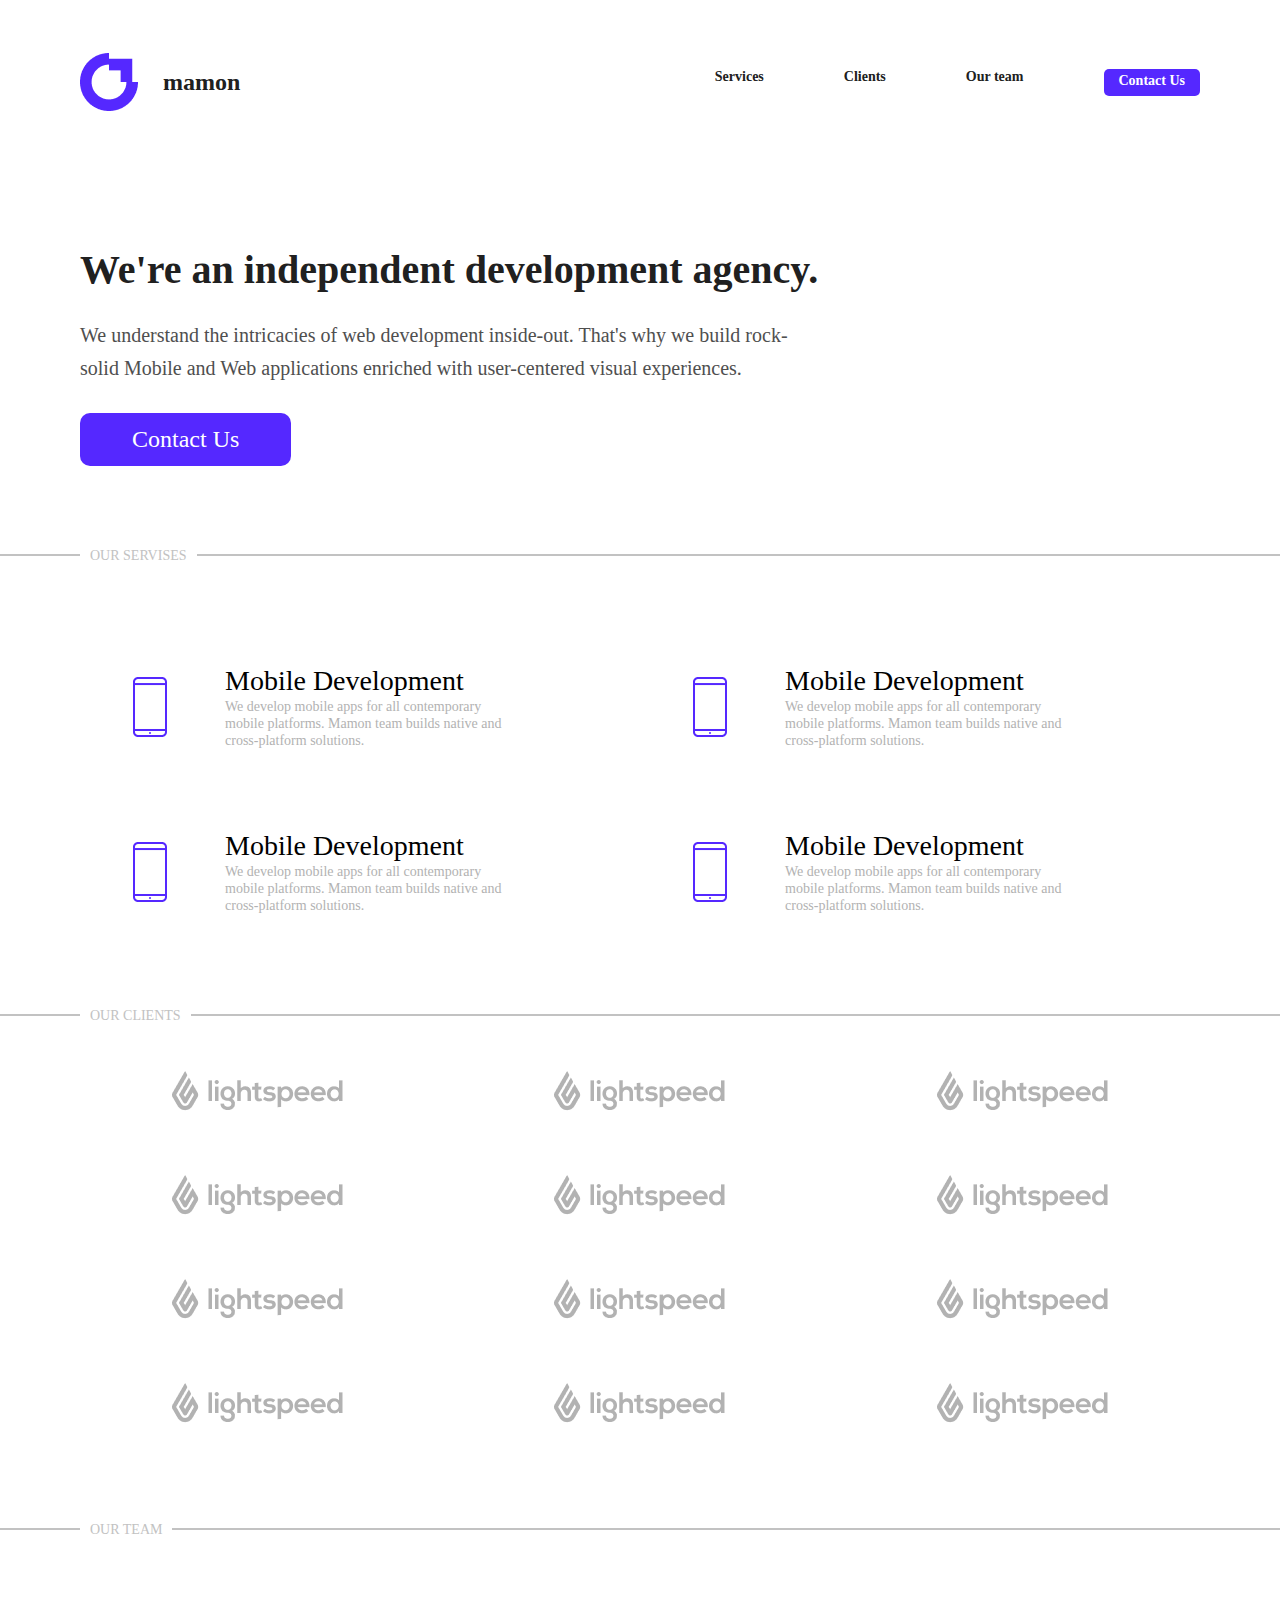
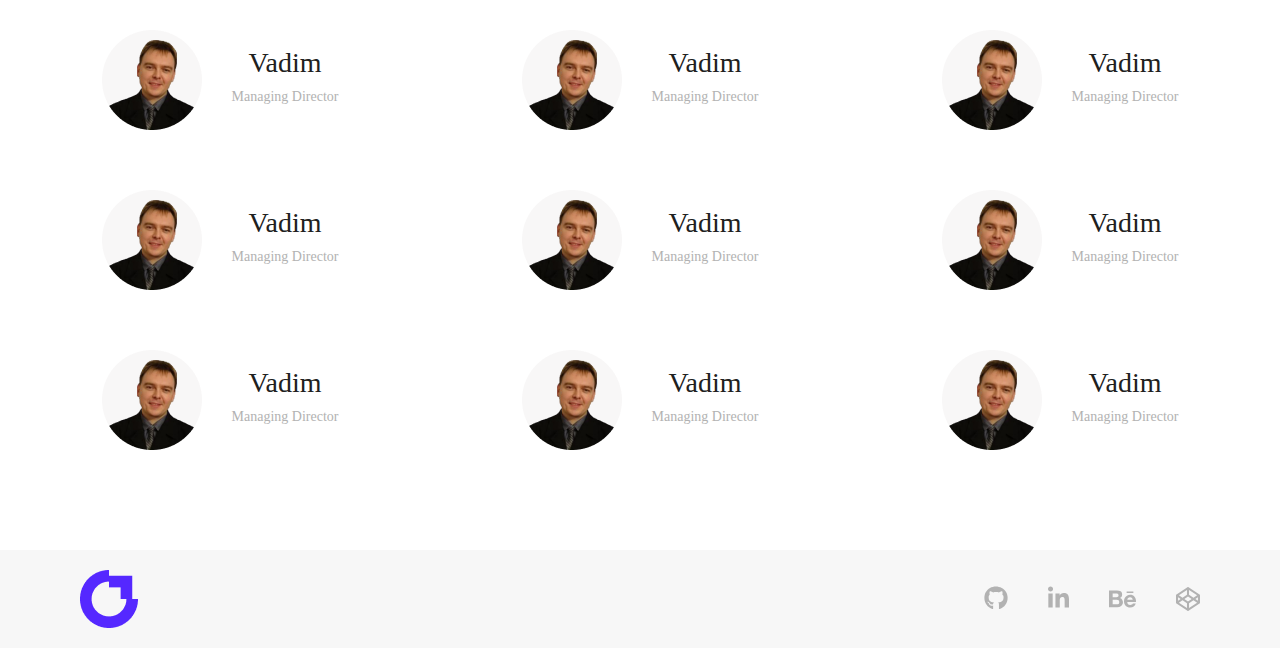
==== docs/index.html @ 0178bfa6 "For github pages" ====
<!DOCTYPE html>
<html lang="en">

<head>
   <meta charset="UTF-8">
   <meta name="viewport" content="width=device-width, initial-scale=1.0">
   <link rel="shortcut icon" href="/Project/img/icons/headerPage/mamon-logo.png" type="image/x-icon">
   <title>Mamon</title>
   <link rel="stylesheet" href="css/style.css">
</head>

<body>
   <div class="wrapper">
      <header class="header">
         <div class="header__container _container">
            <div class="header__content">
               <div class="header__logo logo">
                  <div class="logo__icon">
                     <img src="img/icons/headerPage/mamon-logo.png" alt="" class="logo__img">
                  </div>
                  <div class="logo__text">
                     mamon
                  </div>
               </div>
               <nav class="header__nav nav">
                  <div class="nav__linkItem"><a href="" class="nav__item">Services</a></div>
                  <div class="nav__linkItem"><a href="" class="nav__item">Clients</a></div>
                  <div class="nav__linkItem"><a href="" class="nav__item">Our team</a></div>
                  <div class="nav__linkItem"><a href="" class="nav__item">Contact Us</a></div>
               </nav>
            </div>
         </div>
      </header>
      <main class="page">
         <div class="page__main">
            <div class="main__container _container">
               <div class="main__content">
                  <div class="main__info">
                     <div class="main__title">
                        We're an independent development agency.
                     </div>
                     <div class="main__text">
                        We understand the intricacies of web development inside-out. That's why we build rock-solid
                        Mobile and Web applications enriched with user-centered visual experiences.
                     </div>
                  </div>
                  <a href="" class="main__button">
                     Contact Us
                  </a>
               </div>
            </div>
         </div>
         <div class="page__servises">
            <hr>
            <div class="servises__container _container">
               <div class="servises__title">
                  <span>OUR SERVISES</span>
               </div>
               <div class="servises__content">
                  <div class="servises__item ">
                     <div class="servises__item__logo"><img src="/Project/img/icons/servisesPage/smartphone.svg" alt=""
                           class="servises__item__img"></div>
                     <div class="servises__item__content">
                        <div class="servises__item__title">Mobile Development</div>
                        <div class="servises__item__description">We develop mobile apps for all contemporary
                           mobile platforms. Mamon team builds
                           native and cross-platform solutions.</div>
                     </div>
                  </div>
                  <div class="servises__item">
                     <div class="servises__item__logo"><img src="/Project/img/icons/servisesPage/smartphone.svg" alt=""
                           class="servises__item__img"></div>
                     <div class="servises__item__content">
                        <div class="servises__item__title">Mobile Development</div>
                        <div class="servises__item__description">We develop mobile apps for all contemporary
                           mobile platforms. Mamon team builds
                           native and cross-platform solutions.</div>
                     </div>
                  </div>
                  <div class="servises__item">
                     <div class="servises__item__logo"><img src="/Project/img/icons/servisesPage/smartphone.svg" alt=""
                           class="servises__item__img"></div>
                     <div class="servises__item__content">
                        <div class="servises__item__title">Mobile Development</div>
                        <div class="servises__item__description">We develop mobile apps for all contemporary
                           mobile platforms. Mamon team builds
                           native and cross-platform solutions.</div>
                     </div>
                  </div>
                  <div class="servises__item">
                     <div class="servises__item__logo"><img src="/Project/img/icons/servisesPage/smartphone.svg" alt=""
                           class="servises__item__img"></div>
                     <div class="servises__item__content">
                        <div class="servises__item__title">Mobile Development</div>
                        <div class="servises__item__description">We develop mobile apps for all contemporary
                           mobile platforms. Mamon team builds
                           native and cross-platform solutions.</div>
                     </div>
                  </div>

               </div>
            </div>
         </div>
         <div class="page__clients">
            <hr>
            <div class="clients__container _container">
               <div class="clients__title">
                  <span>OUR CLIENTS</span>
               </div>
               <div class="clients__content">
                  <div class="clients__grid">
                     <div class="clients__item">
                        <img src="./img/icons/clientsPage/logo-lightspeed.png" class="clients__logo" alt="">
                     </div>
                     <div class="clients__item">
                        <img src="./img/icons/clientsPage/logo-lightspeed.png" class="clients__logo" alt="">
                     </div>
                     <div class="clients__item">
                        <img src="./img/icons/clientsPage/logo-lightspeed.png" class="clients__logo" alt="">
                     </div>
                     <div class="clients__item">
                        <img src="./img/icons/clientsPage/logo-lightspeed.png" class="clients__logo" alt="">
                     </div>
                     <div class="clients__item">
                        <img src="./img/icons/clientsPage/logo-lightspeed.png" class="clients__logo" alt="">
                     </div>
                     <div class="clients__item">
                        <img src="./img/icons/clientsPage/logo-lightspeed.png" class="clients__logo" alt="">
                     </div>
                     <div class="clients__item">
                        <img src="./img/icons/clientsPage/logo-lightspeed.png" class="clients__logo" alt="">
                     </div>
                     <div class="clients__item">
                        <img src="./img/icons/clientsPage/logo-lightspeed.png" class="clients__logo" alt="">
                     </div>
                     <div class="clients__item">
                        <img src="./img/icons/clientsPage/logo-lightspeed.png" class="clients__logo" alt="">
                     </div>
                     <div class="clients__item">
                        <img src="./img/icons/clientsPage/logo-lightspeed.png" class="clients__logo" alt="">
                     </div>
                     <div class="clients__item">
                        <img src="./img/icons/clientsPage/logo-lightspeed.png" class="clients__logo" alt="">
                     </div>
                     <div class="clients__item">
                        <img src="./img/icons/clientsPage/logo-lightspeed.png" class="clients__logo" alt="">
                     </div>
                  </div>
               </div>
            </div>
         </div>
         <div class="page__team">
            <hr>
            <div class="team__container _container">
               <div class="team__title">
                  <span>OUR TEAM</span>
               </div>
               <div class="team__content">
                  <div class="team__grid">
                     <div class="team__item">
                        <img class="item__img" src="./img/icons/teamPage/Group.png" alt="">
                        <div class="item__content">
                           <div class="item__title">Vadim</div>
                           <div class="item__description">Managing Director</div>
                        </div>
                     </div>
                     <div class="team__item">
                        <img class="item__img" src="./img/icons/teamPage/Group.png" alt="">
                        <div class="item__content">
                           <div class="item__title">Vadim</div>
                           <div class="item__description">Managing Director</div>
                        </div>
                     </div>
                     <div class="team__item">
                        <img class="item__img" src="./img/icons/teamPage/Group.png" alt="">
                        <div class="item__content">
                           <div class="item__title">Vadim</div>
                           <div class="item__description">Managing Director</div>
                        </div>
                     </div>
                     <div class="team__item">
                        <img class="item__img" src="./img/icons/teamPage/Group.png" alt="">
                        <div class="item__content">
                           <div class="item__title">Vadim</div>
                           <div class="item__description">Managing Director</div>
                        </div>
                     </div>
                     <div class="team__item">
                        <img class="item__img" src="./img/icons/teamPage/Group.png" alt="">
                        <div class="item__content">
                           <div class="item__title">Vadim</div>
                           <div class="item__description">Managing Director</div>
                        </div>
                     </div>
                     <div class="team__item">
                        <img class="item__img" src="./img/icons/teamPage/Group.png" alt="">
                        <div class="item__content">
                           <div class="item__title">Vadim</div>
                           <div class="item__description">Managing Director</div>
                        </div>
                     </div>
                     <div class="team__item">
                        <img class="item__img" src="./img/icons/teamPage/Group.png" alt="">
                        <div class="item__content">
                           <div class="item__title">Vadim</div>
                           <div class="item__description">Managing Director</div>
                        </div>
                     </div>
                     <div class="team__item">
                        <img class="item__img" src="./img/icons/teamPage/Group.png" alt="">
                        <div class="item__content">
                           <div class="item__title">Vadim</div>
                           <div class="item__description">Managing Director</div>
                        </div>
                     </div>
                     <div class="team__item">
                        <img class="item__img" src="./img/icons/teamPage/Group.png" alt="">
                        <div class="item__content">
                           <div class="item__title">Vadim</div>
                           <div class="item__description">Managing Director</div>
                        </div>
                     </div>
                  </div>
               </div>
            </div>
         </div>
      </main>
      <footer class="footer">
         <div class="page__footer">
            <div class="footer__container _container">
               <div class="footer__content">
                  <div class="footer__logo">
                     <img src="./img/icons/headerPage/mamon-logo.png" alt="" class="footer__img">
                  </div>
                  <ul class="footer__nav">
                     <li class="footer__item">
                        <a href="" class="item__link">
                           <img src="./img/icons/footerPage/1.svg" alt="" class="item__logo">
                        </a>
                     </li>
                     <li class="footer__item">
                        <a href="" class="item__link">
                           <img src="./img/icons/footerPage/2.svg" alt="" class="item__logo">
                        </a>
                     </li>
                     <li class="footer__item">
                        <a href="" class="item__link">
                           <img src="./img/icons/footerPage/3.svg" alt="" class="item__logo">
                        </a>
                     </li>
                     <li class="footer__item">
                        <a href="" class="item__link">
                           <img src="./img/icons/footerPage/4.svg" alt="" class="item__logo">
                        </a>
                     </li>
                  </ul>
               </div>
            </div>
         </div>
      </footer>
   </div>
   <script src="js/script.js"></script>
</body>

</html>
---- docs/css/style.css ----
@charset "UTF-8";
/*Обнуление*/
* {
  padding: 0;
  margin: 0;
  border: 0;
}

*, *:before, *:after {
  box-sizing: border-box;
}

:focus, :active {
  outline: none;
}

a:focus, a:active {
  outline: none;
}

nav, footer, header, aside {
  display: block;
}

html, body {
  height: 100%;
  width: 100%;
  font-size: 100%;
  line-height: 1;
  font-size: 14px;
  -ms-text-size-adjust: 100%;
  -moz-text-size-adjust: 100%;
  -webkit-text-size-adjust: 100%;
  font-family: Hellix;
  background: #FFFFFF;
}

input, button, textarea {
  font-family: inherit;
}

input::-ms-clear {
  display: none;
}

button {
  cursor: pointer;
}

button::-moz-focus-inner {
  padding: 0;
  border: 0;
}

a, a:visited {
  text-decoration: none;
}

a:hover {
  text-decoration: none;
}

ul li {
  list-style: none;
}

img {
  vertical-align: top;
}

h1, h2, h3, h4, h5, h6 {
  font-size: inherit;
  font-weight: inherit;
}

/*--------------------*/
hr {
  border: none; /* Убираем границу */
  background: #C2C2C2; /* Цвет линии */
  color: #C2C2C2; /* Цвет линии для IE6-7 */
  height: 2px; /* Толщина линии */
}

.wrapper {
  min-height: 100%;
  overflow: hidden;
  display: flex;
  flex-direction: column;
}

._ibg {
  position: relative;
}

._ibg img {
  position: absolute;
  width: 100%;
  height: 100%;
  left: 0;
  top: 0;
  -o-object-fit: cover;
     object-fit: cover;
}

._container {
  max-width: 1120px;
  margin: 0px auto;
  box-sizing: content-box;
  padding: 0 50px;
}

.header {
  padding: 53px 0 0 0;
}
.header__content {
  display: flex;
  align-items: center;
  justify-content: space-between;
}
.header__nav {
  display: flex;
  flex-wrap: wrap;
  justify-content: flex-end;
  margin: -5px -40px;
}

.logo {
  display: flex;
  align-items: center;
}
.logo__icon img {
  max-width: 100%;
}
.logo__text {
  font-size: 24px;
  line-height: 28px;
  text-align: center;
  font-weight: bold;
  color: #202020;
}
.logo > *:first-child {
  margin: 0 15px 0 0;
}
.logo > *:not(:first-child) {
  margin: 0 10px 0 10px;
}
.logo > *:last-child {
  margin: 0 10px 0 10px;
}

.nav__linkItem {
  display: flex;
  justify-content: center;
  margin: 5px 40px;
}
.nav > :last-child > * {
  color: #FFFFFF;
  padding: 4px 15px 7px;
  background: #5528FF;
  border-radius: 5px;
}
.nav__item {
  text-align: center;
  font-size: 14px;
  line-height: 16px;
  font-weight: bold;
  color: #202020;
  white-space: nowrap;
}
.nav__item:hover {
  text-decoration: underline;
}

.page {
  flex: 1 1 auto;
}
.page__main {
  margin: 125px 0 100px 0;
}
.page__servises {
  margin: 0 0 20px 0;
}
.page__clients {
  margin: 0 0 105px 0;
}
.page__team {
  margin: 0 0 100px 0;
}
.page__footer {
  background: #F7F7F7;
}

.main__info {
  margin: 0 0 70px 0;
}
.main__title {
  font-size: 58px;
  line-height: 68px;
  font-weight: bold;
  color: #202020;
  margin: 0 0 25px 0;
}
.main__text {
  font-size: 32px;
  line-height: 54px;
  color: #4F4F4F;
  max-width: 741px;
}
.main__button {
  font-size: 24px;
  line-height: 29px;
  color: #FFFFFF;
  padding: 13px 52px 14px;
  background: #5528FF;
  border-radius: 10px;
  text-align: center;
}
.main__button:hover {
  text-decoration: underline;
}

.servises__content {
  max-width: 100%;
  padding: 108px 0 0 0;
  display: flex;
  flex-wrap: wrap;
  flex: 1 1 50%;
}
.servises__title {
  font-size: 14px;
  line-height: 16px;
  color: #C2C2C2;
  position: absolute;
  padding: 0 10px 0 10px;
  background: #FFFFFF;
  margin: -8px 0 0 0;
}
.servises__item {
  display: flex;
  flex-wrap: wrap;
  flex: 0 1 50%;
  margin: 0 0 80px 0;
}
.servises__item__logo {
  display: flex;
  justify-content: center;
  align-items: center;
  flex: 0 1 25%;
  margin: 0 5px 0 0;
}
.servises__item__logo img {
  max-width: 100%;
}
.servises__item__content {
  flex: 0 1 75%;
  max-width: 290px;
}
.servises__item__title {
  font-size: 28px;
  line-height: 34px;
  color: #000000;
}
.servises__item__description {
  font-size: 14px;
  line-height: 17px;
  color: #B2B2B2;
}

.clients__content {
  padding: 55px 0 0 0;
}
.clients__grid {
  padding: 0px 51px;
  display: grid;
  grid-template-columns: repeat(4, 1fr);
  grid-template-rows: repeat(3, 1fr);
  -moz-column-gap: 130px;
       column-gap: 130px;
  row-gap: 64px;
}
.clients__item {
  margin: 0 auto;
}
.clients__title {
  position: absolute;
  margin: -8px 0 0 0;
  font-size: 14px;
  line-height: 16px;
  color: #C2C2C2;
  padding: 0 10px;
  background: #fff;
}

.team__title {
  position: absolute;
  margin: -8px 0 0 0;
  font-family: "Hellix";
  font-size: 14px;
  line-height: 16px;
  color: #C2C2C2;
  padding: 0 10px;
  background: #fff;
}
.team__content {
  padding: 100px 0 0 0;
}
.team__grid {
  display: grid;
  grid-template-columns: repeat(3, 1fr);
  grid-template-rows: repeat(3, 1fr);
  row-gap: 60px;
  -moz-column-gap: 140px;
       column-gap: 140px;
}
.team__item {
  display: flex;
  justify-content: center;
}

.item__img {
  padding: 0 30px 0 0;
}
.item__content {
  display: flex;
  flex-direction: column;
  justify-content: center;
  align-items: center;
}
.item__content > :not(last-child) {
  margin: 0 0 10px 0;
}
.item__title {
  font-size: 28px;
  line-height: 33px;
  color: #202020;
}
.item__description {
  line-height: 16px;
  color: #B2B2B2;
}

.footer__content {
  padding: 20px 0;
  display: flex;
  justify-content: space-between;
  align-items: center;
}
.footer__nav {
  display: flex;
}
.footer__nav > :nth-child(3) {
  margin-top: 4px;
}
.footer__nav > :not(:last-child) {
  margin-right: 40px;
}
@media (max-width: 1300px) {
  .main__text {
    font-size: 20px;
    line-height: 33px;
  }
  .main__title {
    font-size: 40px;
  }
  .main__info {
    margin: 0 0 40px 0;
  }
  .main__title {
    margin: 0 0 15px 0;
  }
  .page__main {
    margin: 80 px 0 50px 0;
  }
  .clients__grid {
    grid-template-columns: repeat(3, 1fr);
    grid-template-rows: repeat(4, 1fr);
  }
}
@media (max-width: 1080px) {
  .nav__item {
    font-size: 18px;
  }
  .team__grid {
    grid-template-columns: repeat(2, 1fr);
    grid-template-rows: repeat(5, 1fr);
    row-gap: 90px;
    -moz-column-gap: 100px;
         column-gap: 100px;
  }
  .clients__grid {
    grid-template-columns: repeat(2, 1fr);
    grid-template-rows: repeat(6, 1fr);
    -moz-column-gap: 100px;
         column-gap: 100px;
  }
}
@media (max-width: 900px) {
  .servises__content {
    flex-direction: column;
    align-items: center;
  }
  .servises__item {
    flex-direction: column;
    justify-content: center;
    align-items: center;
  }
  .servises__item__logo {
    margin-bottom: 10px;
  }
  .servises__item__title {
    text-align: center;
  }
  .servises__item__description {
    text-align: center;
  }
}
@media (max-width: 800px) {
  .main__title {
    line-height: 55px;
  }
  .main__info {
    text-align: center;
    margin: 0 0 35px 0;
  }
  .main__content {
    display: flex;
    flex-direction: column;
    justify-content: center;
    align-items: center;
  }
  .header {
    padding: 10px 0 0 0;
  }
  .header__content {
    flex-direction: column;
  }
  .header__content > *:not(:last-child) {
    margin: 0 0 40px 0;
  }
  .clients__grid {
    grid-template-columns: 1fr;
    grid-template-rows: repeat(12, 1fr);
  }
}
@media (max-width: 700px) {
  .team__grid {
    grid-template-columns: 1fr;
    grid-template-rows: repeat(9, 1fr);
  }
}
@media (max-width: 600px) {
  .header__nav {
    justify-content: space-around;
  }
  .nav__linkItem {
    flex: 0 1 25%;
  }
}
@media (max-width: 460px) {
  .header__nav {
    margin: -15px -40px;
  }
  .nav__linkItem {
    flex: 0 1 50%;
    margin: 15px 40px;
  }
  .nav__item {
    font-size: 25px;
  }
  .nav > :last-child > * {
    padding: 8px 15px 14px;
  }
  .nav > :last-child {
    margin: 10px 40px 15px 40px;
  }
  .main__title {
    font-size: 33px;
    line-height: 40px;
    margin: 0 0 30px 0;
  }
  .main__text {
    font-size: 24px;
    line-height: 33px;
  }
  .footer__nav > :not(:last-child) {
    margin-right: 20px;
  }
}
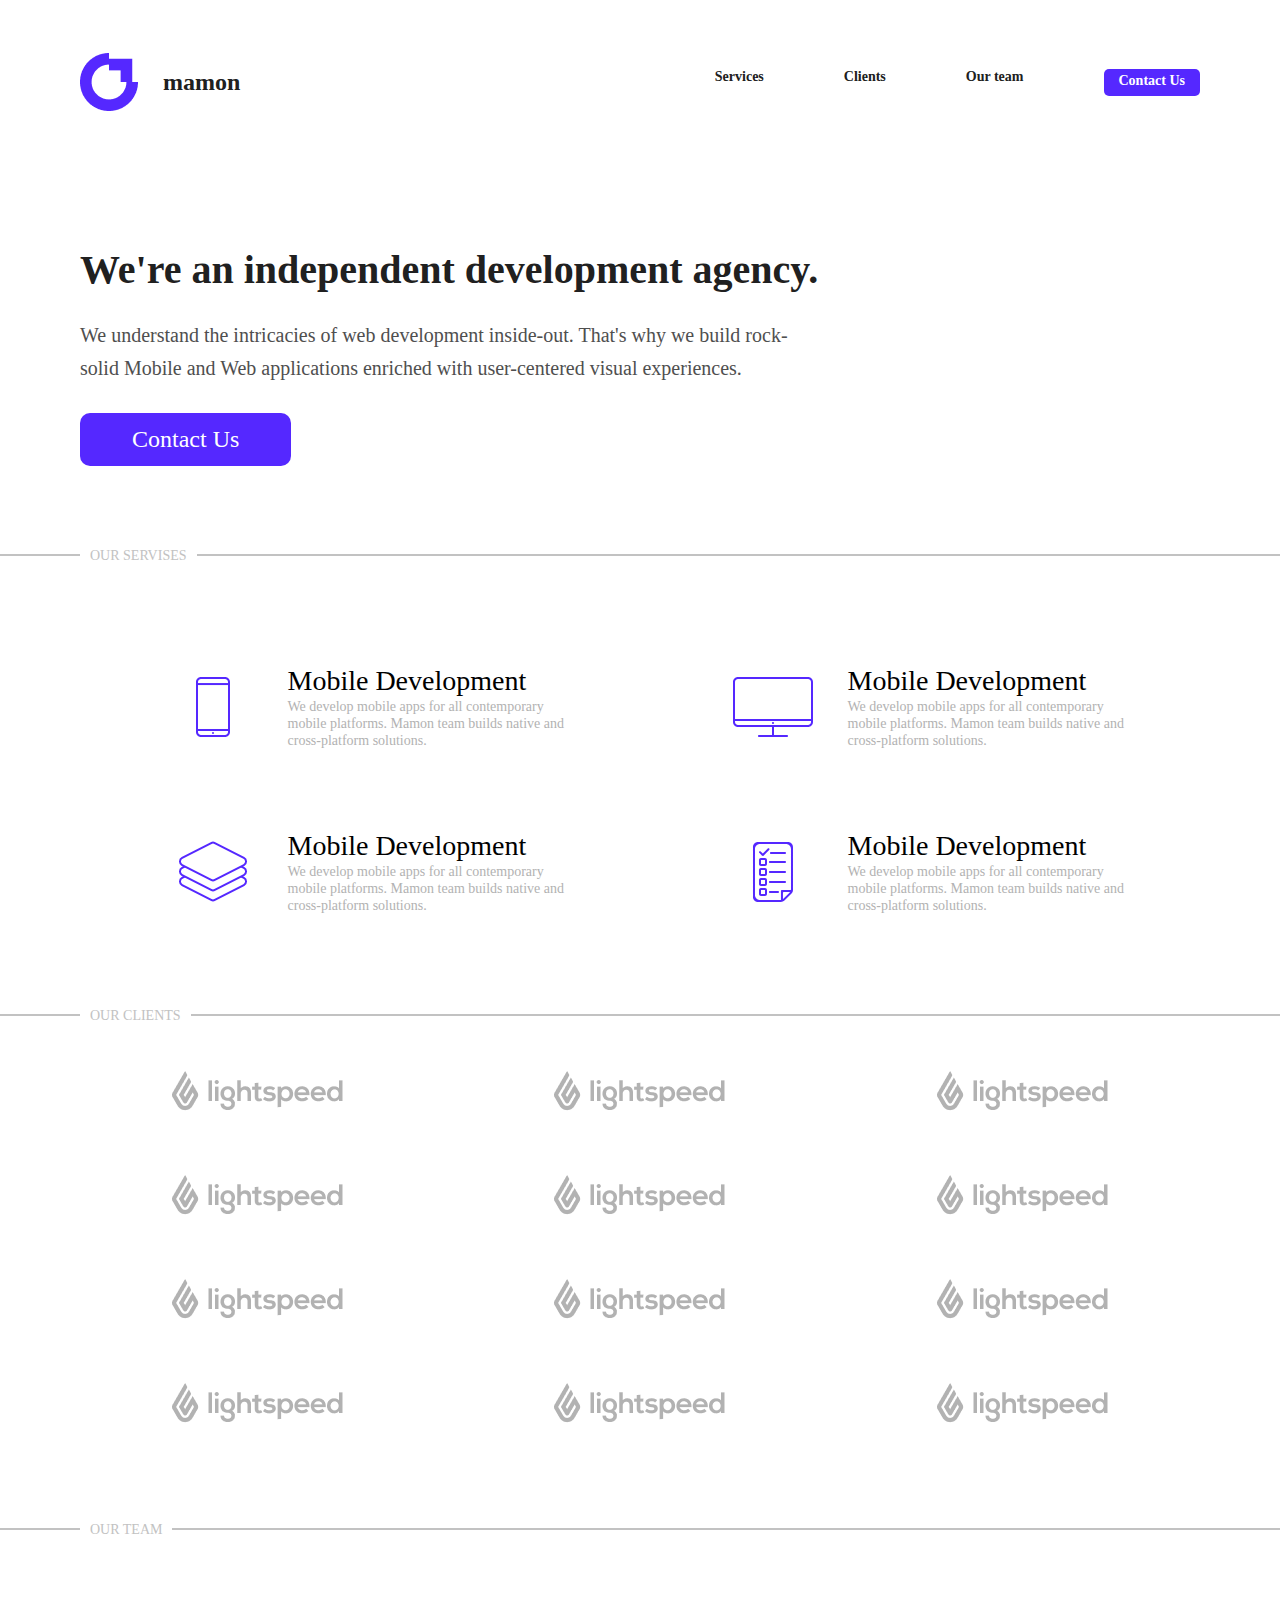
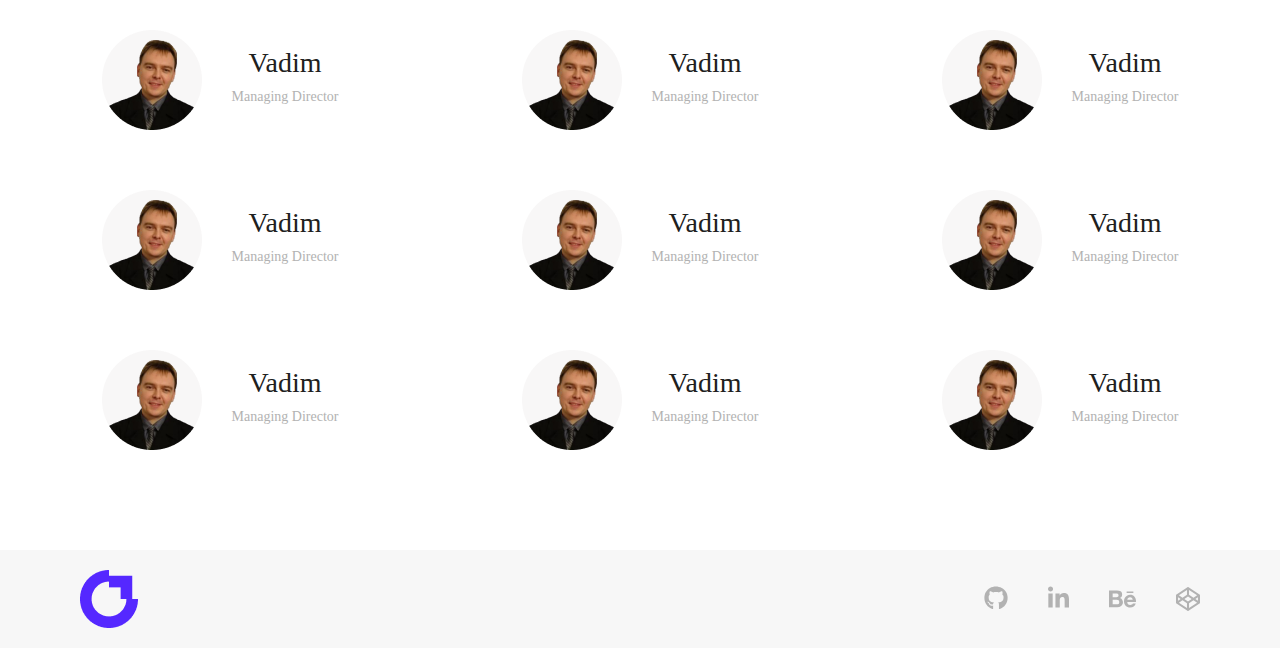
==== commit f6d72acc: "Fixed some img problems" ====
--- a/docs/index.html
+++ b/docs/index.html
@@ -58,7 +58,7 @@
                </div>
                <div class="servises__content">
                   <div class="servises__item ">
-                     <div class="servises__item__logo"><img src="/Project/img/icons/servisesPage/smartphone.svg" alt=""
+                     <div class="servises__item__logo"><img src="./img/icons/servisesPage/smartphone.svg" alt=""
                            class="servises__item__img"></div>
                      <div class="servises__item__content">
                         <div class="servises__item__title">Mobile Development</div>
@@ -68,7 +68,7 @@
                      </div>
                   </div>
                   <div class="servises__item">
-                     <div class="servises__item__logo"><img src="/Project/img/icons/servisesPage/smartphone.svg" alt=""
+                     <div class="servises__item__logo"><img src="./img/icons/servisesPage/monitor.svg" alt=""
                            class="servises__item__img"></div>
                      <div class="servises__item__content">
                         <div class="servises__item__title">Mobile Development</div>
@@ -78,7 +78,7 @@
                      </div>
                   </div>
                   <div class="servises__item">
-                     <div class="servises__item__logo"><img src="/Project/img/icons/servisesPage/smartphone.svg" alt=""
+                     <div class="servises__item__logo"><img src="./img/icons/servisesPage/layers.svg" alt=""
                            class="servises__item__img"></div>
                      <div class="servises__item__content">
                         <div class="servises__item__title">Mobile Development</div>
@@ -88,7 +88,7 @@
                      </div>
                   </div>
                   <div class="servises__item">
-                     <div class="servises__item__logo"><img src="/Project/img/icons/servisesPage/smartphone.svg" alt=""
+                     <div class="servises__item__logo"><img src="./img/icons/servisesPage/test.svg" alt=""
                            class="servises__item__img"></div>
                      <div class="servises__item__content">
                         <div class="servises__item__title">Mobile Development</div>
--- a/docs/css/style.css
+++ b/docs/css/style.css
@@ -237,6 +237,7 @@
 }
 .servises__item {
   display: flex;
+  justify-content: center;
   flex-wrap: wrap;
   flex: 0 1 50%;
   margin: 0 0 80px 0;
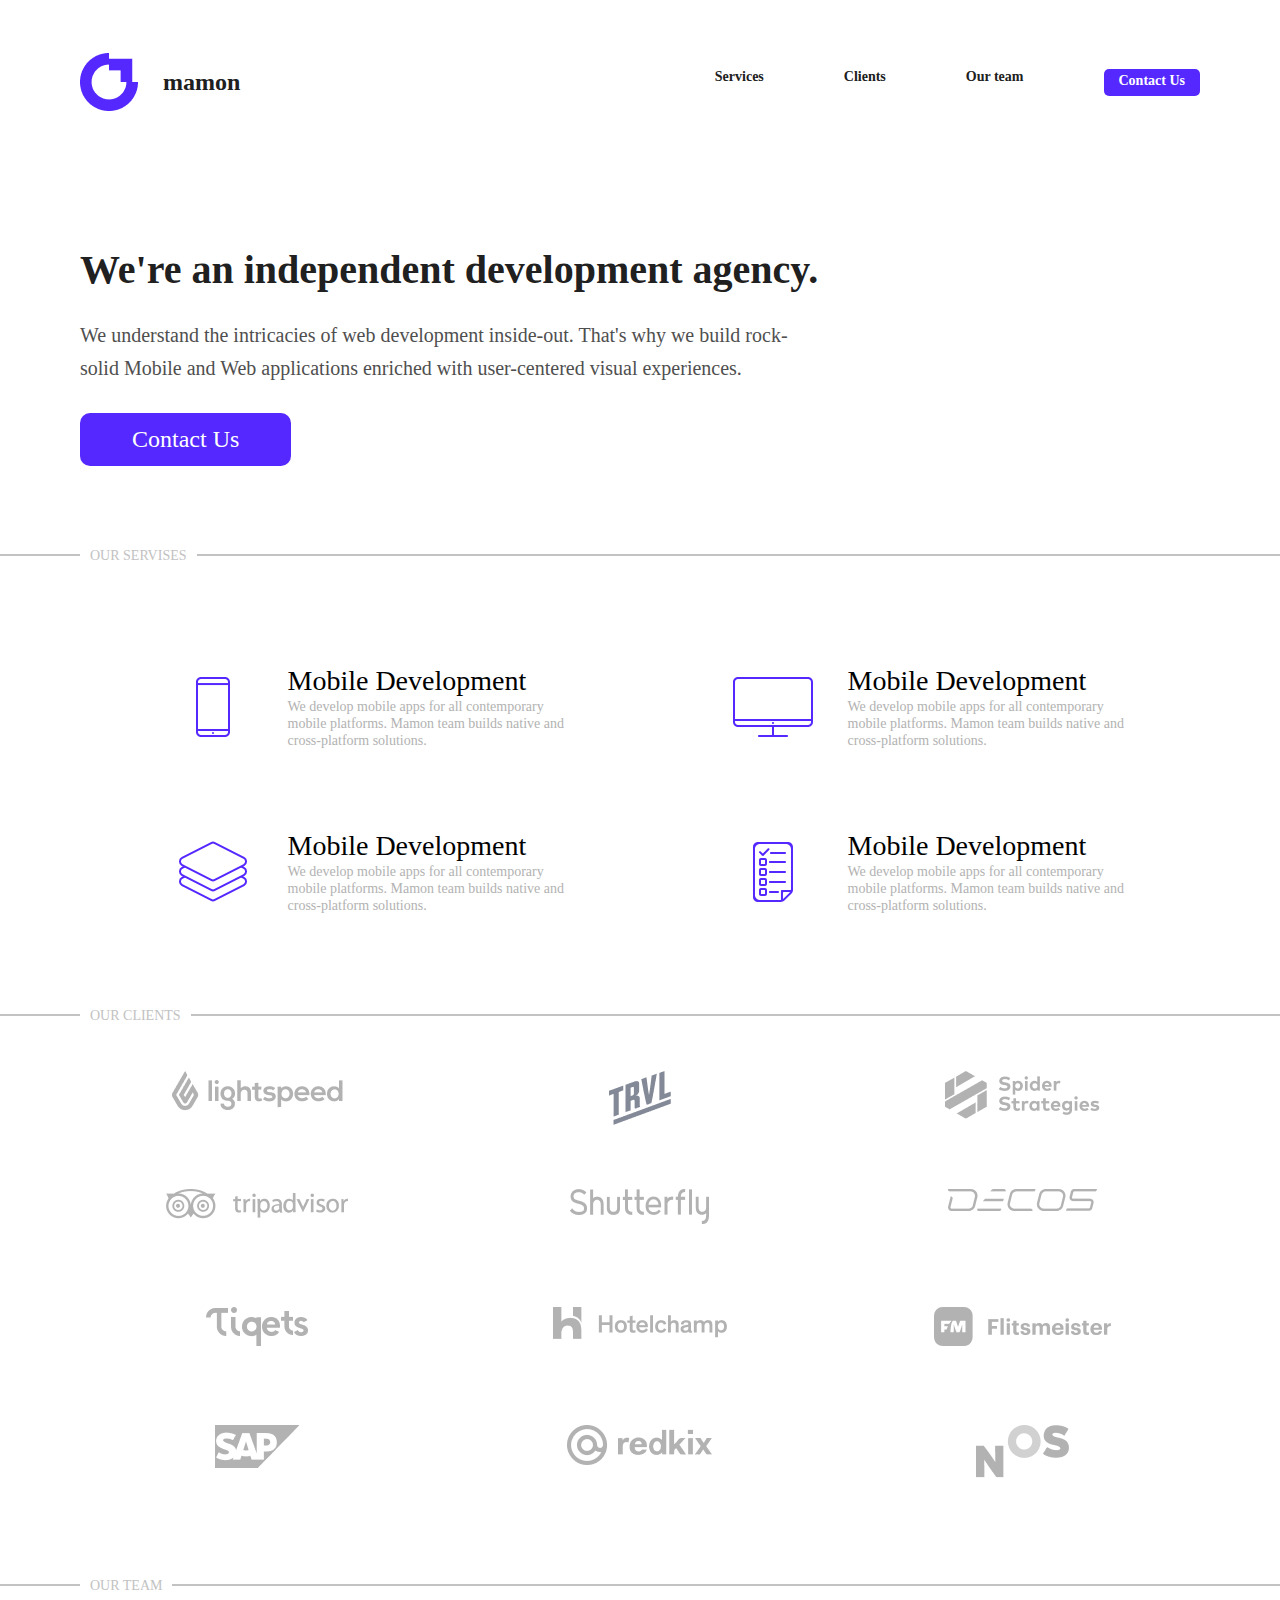
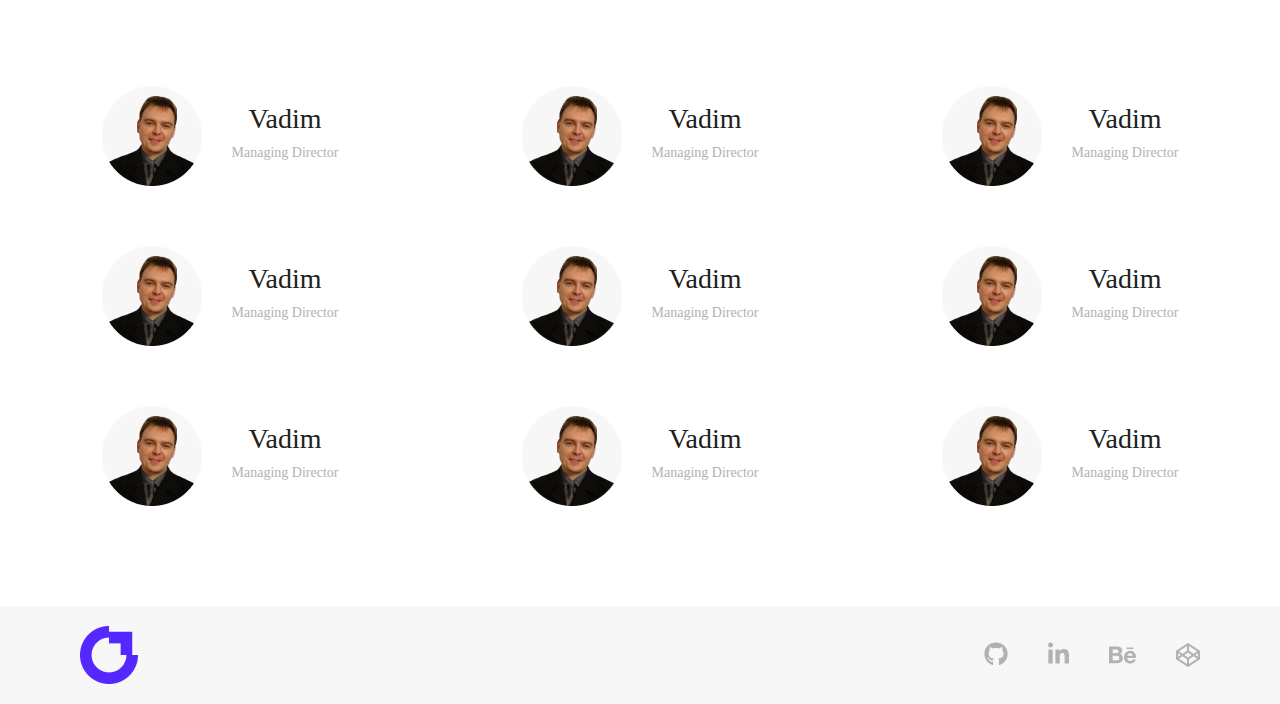
==== commit d30eaab0: "Added sliders" ====
--- a/docs/index.html
+++ b/docs/index.html
@@ -110,41 +110,51 @@
                <div class="clients__content">
                   <div class="clients__grid">
                      <div class="clients__item">
-                        <img src="./img/icons/clientsPage/logo-lightspeed.png" class="clients__logo" alt="">
-                     </div>
-                     <div class="clients__item">
-                        <img src="./img/icons/clientsPage/logo-lightspeed.png" class="clients__logo" alt="">
-                     </div>
-                     <div class="clients__item">
-                        <img src="./img/icons/clientsPage/logo-lightspeed.png" class="clients__logo" alt="">
-                     </div>
-                     <div class="clients__item">
-                        <img src="./img/icons/clientsPage/logo-lightspeed.png" class="clients__logo" alt="">
-                     </div>
-                     <div class="clients__item">
-                        <img src="./img/icons/clientsPage/logo-lightspeed.png" class="clients__logo" alt="">
-                     </div>
-                     <div class="clients__item">
-                        <img src="./img/icons/clientsPage/logo-lightspeed.png" class="clients__logo" alt="">
-                     </div>
-                     <div class="clients__item">
-                        <img src="./img/icons/clientsPage/logo-lightspeed.png" class="clients__logo" alt="">
-                     </div>
-                     <div class="clients__item">
-                        <img src="./img/icons/clientsPage/logo-lightspeed.png" class="clients__logo" alt="">
-                     </div>
-                     <div class="clients__item">
-                        <img src="./img/icons/clientsPage/logo-lightspeed.png" class="clients__logo" alt="">
-                     </div>
-                     <div class="clients__item">
-                        <img src="./img/icons/clientsPage/logo-lightspeed.png" class="clients__logo" alt="">
-                     </div>
-                     <div class="clients__item">
-                        <img src="./img/icons/clientsPage/logo-lightspeed.png" class="clients__logo" alt="">
-                     </div>
-                     <div class="clients__item">
-                        <img src="./img/icons/clientsPage/logo-lightspeed.png" class="clients__logo" alt="">
-                     </div>
+                        <img src="./img/icons/clientsPage/logo.png" class="clients__logo" alt="">
+                     </div>
+                     <div class="clients__item">
+                        <img src="./img/icons/clientsPage/logo-1.png" class="clients__logo" alt="">
+                     </div>
+                     <div class="clients__item">
+                        <img src="./img/icons/clientsPage/logo-2.png" class="clients__logo" alt="">
+                     </div>
+                     <div class="clients__item">
+                        <img src="./img/icons/clientsPage/logo-3.png" class="clients__logo" alt="">
+                     </div>
+                     <div class="clients__item">
+                        <img src="./img/icons/clientsPage/logo-4.png" class="clients__logo" alt="">
+                     </div>
+                     <div class="clients__item">
+                        <img src="./img/icons/clientsPage/logo-5.png" class="clients__logo" alt="">
+                     </div>
+                     <div class="clients__item">
+                        <img src="./img/icons/clientsPage/logo-6.png" class="clients__logo" alt="">
+                     </div>
+                     <div class="clients__item">
+                        <img src="./img/icons/clientsPage/logo-7.png" class="clients__logo" alt="">
+                     </div>
+                     <div class="clients__item">
+                        <img src="./img/icons/clientsPage/logo-8.png" class="clients__logo" alt="">
+                     </div>
+                     <div class="clients__item">
+                        <img src="./img/icons/clientsPage/logo-9.png" class="clients__logo" alt="">
+                     </div>
+                     <div class="clients__item">
+                        <img src="./img/icons/clientsPage/logo-10.png" class="clients__logo" alt="">
+                     </div>
+                     <div class="clients__item">
+                        <img src="./img/icons/clientsPage/logo-11.png" class="clients__logo" alt="">
+                     </div>
+                  </div>
+                  <div class="clients__slider sliderClients disabled">
+                     <div class="sliderClients__content">
+                        <img src="" alt="" class="sliderClients__img">
+                     </div>
+                     <div class="sliderClients__buttons">
+                        <button class="sliderClients__previous">&#60;</button>
+                        <button class="sliderClients__next">&#62;</button>
+                     </div>
+
                   </div>
                </div>
             </div>
@@ -219,6 +229,19 @@
                            <div class="item__title">Vadim</div>
                            <div class="item__description">Managing Director</div>
                         </div>
+                     </div>
+                  </div>
+                  <div class="team__slider slider disabled">
+                     <div class="slider__item">
+                        <img src="" alt="" class="slider__img">
+                        <div class="slider__content">
+                           <div class="slider__title"></div>
+                           <div class="slider__description"></div>
+                        </div>
+                     </div>
+                     <div class="slider__buttons">
+                        <button class="slider__previous">&#60;</button>
+                        <button class="slider__next">&#62;</button>
                      </div>
                   </div>
                </div>
--- a/docs/css/style.css
+++ b/docs/css/style.css
@@ -166,9 +166,13 @@
   font-weight: bold;
   color: #202020;
   white-space: nowrap;
+  transition: all 0.2s;
 }
 .nav__item:hover {
   text-decoration: underline;
+}
+.nav__item:active {
+  transform: scale(0.95);
 }
 
 .page {
@@ -210,6 +214,7 @@
   font-size: 24px;
   line-height: 29px;
   color: #FFFFFF;
+  transition: all 0.2s;
   padding: 13px 52px 14px;
   background: #5528FF;
   border-radius: 10px;
@@ -217,6 +222,9 @@
 }
 .main__button:hover {
   text-decoration: underline;
+}
+.main__button:active {
+  transform: scale(0.95);
 }
 
 .servises__content {
@@ -291,7 +299,28 @@
   padding: 0 10px;
   background: #fff;
 }
-
+.clients__slider {
+  display: flex;
+  flex-direction: column;
+  align-items: center;
+}
+
+.sliderClients button {
+  box-shadow: 5px 5px 5px 0px rgba(0, 0, 0, 0.1);
+  padding: 20px 50px;
+  border-radius: 10px;
+  margin: 10px;
+  transition: all 0.2s;
+}
+.sliderClients button:active {
+  transform: scale(0.95);
+}
+.sliderClients__buttons {
+  margin-top: -80px;
+}
+.sliderClients__content {
+  min-height: 150px;
+}
 .team__title {
   position: absolute;
   margin: -8px 0 0 0;
@@ -318,28 +347,49 @@
   justify-content: center;
 }
 
-.item__img {
+.item__img, .slider__img {
   padding: 0 30px 0 0;
 }
-.item__content {
+.item__content, .slider__content {
+  white-space: nowrap;
   display: flex;
   flex-direction: column;
   justify-content: center;
   align-items: center;
 }
-.item__content > :not(last-child) {
+.item__content > :not(last-child), .slider__content > :not(last-child) {
   margin: 0 0 10px 0;
 }
-.item__title {
+.item__title, .slider__title {
   font-size: 28px;
   line-height: 33px;
   color: #202020;
 }
-.item__description {
+.item__description, .slider__description {
   line-height: 16px;
   color: #B2B2B2;
 }
-
+.slider {
+  display: flex;
+  justify-content: center;
+  align-items: center;
+  flex-direction: column;
+}
+.slider button {
+  box-shadow: 5px 5px 5px 0px rgba(0, 0, 0, 0.1);
+  padding: 20px 50px;
+  border-radius: 10px;
+  margin: 10px;
+  transition: all 0.2s;
+}
+.slider button:active {
+  transform: scale(0.95);
+}
+.slider__item {
+  overflow: hidden;
+  display: flex;
+  padding: 20px;
+}
 .footer__content {
   padding: 20px 0;
   display: flex;
@@ -442,6 +492,15 @@
     grid-template-columns: 1fr;
     grid-template-rows: repeat(12, 1fr);
   }
+  .team__content {
+    padding-top: 20px;
+  }
+  .page__team {
+    margin-bottom: 40px;
+  }
+  .page__clients {
+    margin-bottom: 50px;
+  }
 }
 @media (max-width: 700px) {
   .team__grid {
@@ -486,4 +545,7 @@
   .footer__nav > :not(:last-child) {
     margin-right: 20px;
   }
+}
+.disabled {
+  display: none;
 }